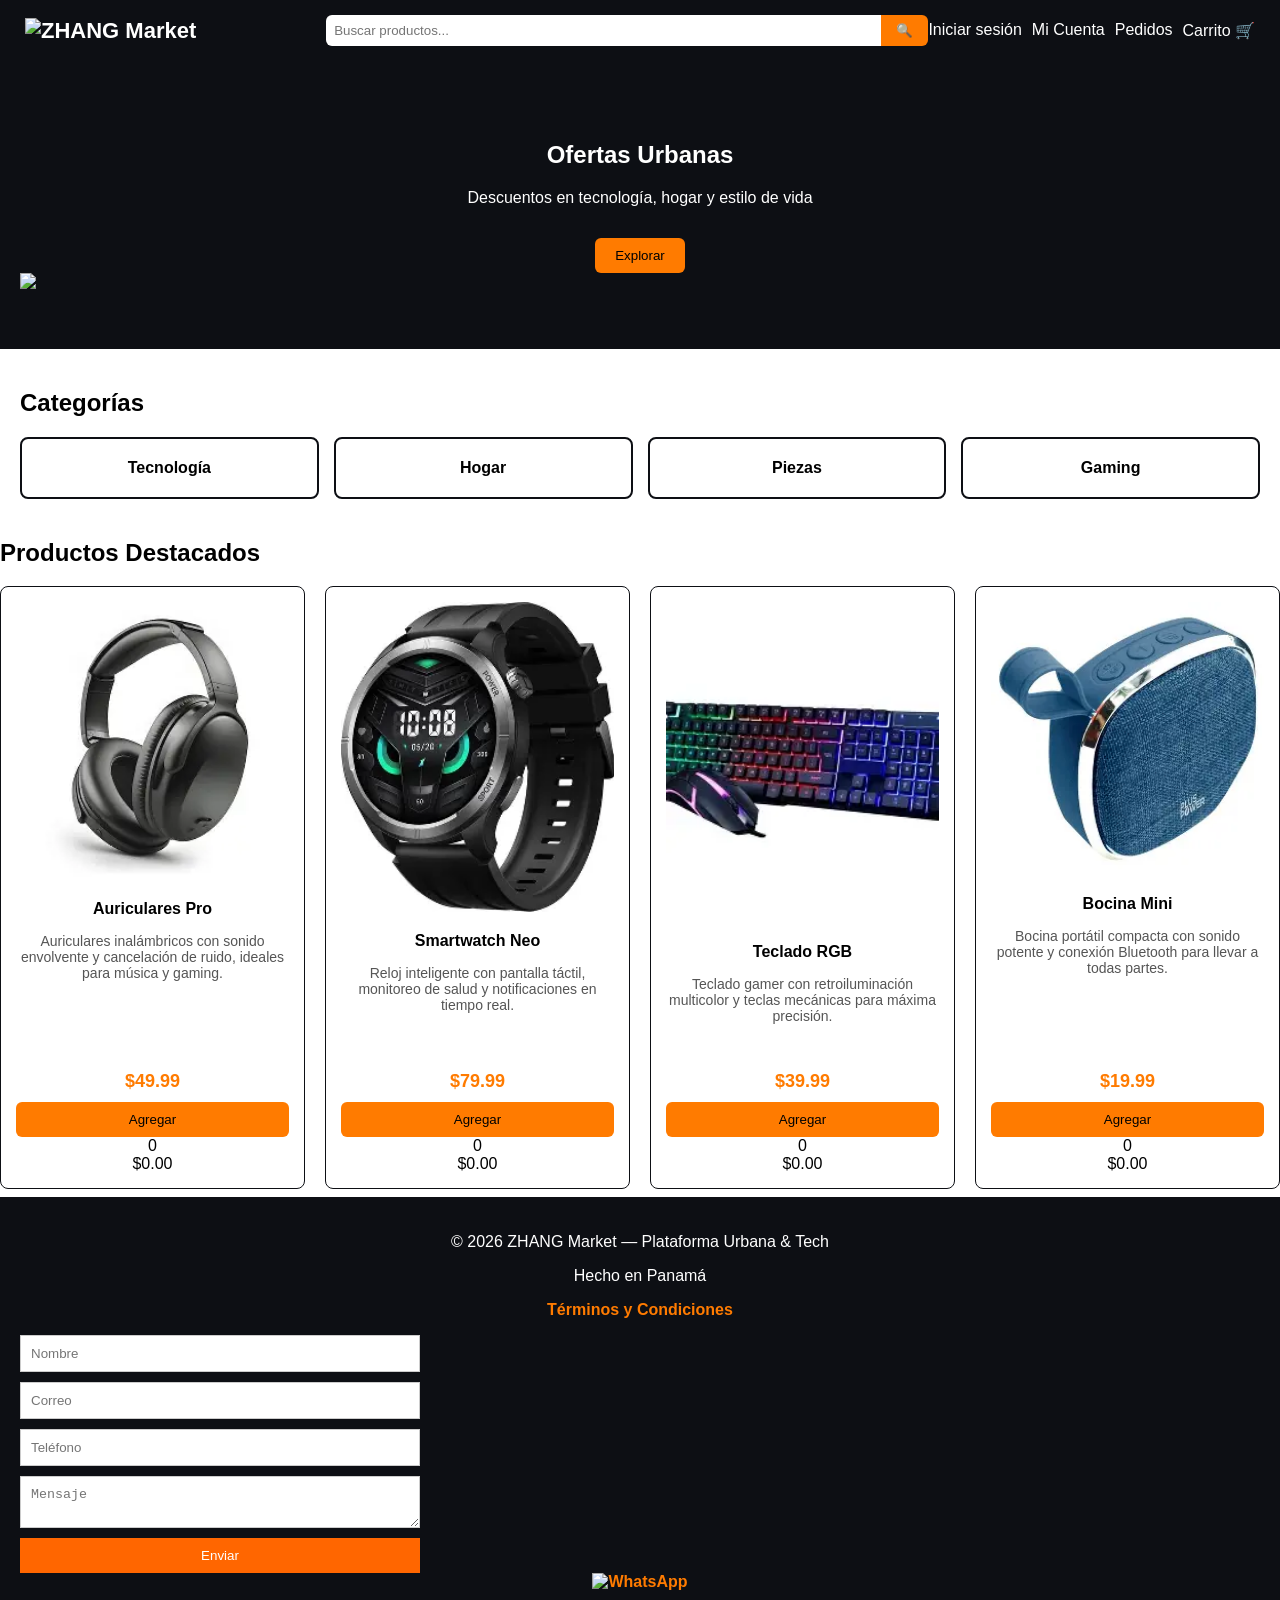
==== index.html @ e0a4aff4 "Fix HTML encoding issues in index.html intial commit" ====
<!DOCTYPE html>
<html lang="es">
<head>
    <meta charset="UTF-8">
    <meta name="viewport" content="width=device-width, initial-scale=1.0">
    <title>ZHANG Market</title>
    <link rel="stylesheet" href="styles.css">
</head>
<body>

    <!-- NAVBAR -->
    <header class="navbar">
<div class="logo">
  <img src="immmmm.jpg" alt="ZHANG Market" style="height: 20px;">
</div>
        <div class="search">
            <input type="text" placeholder="Buscar productos...">
            <button>🔍</button>
        </div>

        <nav class="menu">
            <a href="login.html">Iniciar sesión</a>
            <a href="#">Mi Cuenta</a>
            <a href="#">Pedidos</a>
            <a href="#">Carrito 🛒</a>
        </nav>
    </header>

    <!-- HERO -->
    <section class="hero">
        <div class="hero-text">
            <h1>Ofertas Urbanas</h1>
            <p>Descuentos en tecnología, hogar y estilo de vida</p>
            <button>Explorar</button>
        </div>
        <div class="carousel">
  <img src="img/oferta1.jpg">
  <img src="img/oferta2.jpg">
  <img src="img/oferta3.jpg">
</div>

    </section>

    <!-- CATEGORÍAS -->
    <section class="categorias">
        <h2>Categorías</h2>
        <div class="cat-grid">
            <div class="cat">Tecnología</div>
            <div class="cat">Hogar</div>
            <div class="cat">Piezas</div>
            <div class="cat">Gaming</div>
        </div>
    </section>

    <!-- PRODUCTOS -->
    <section class="productos">
        <h2>Productos Destacados</h2>

        <div class="prod-grid">

           <div class="prod">
    <img src="img/producto1.jpg" alt="Auriculares Pro">
    <h3>Auriculares Pro</h3>
    <p class="descripcion">Auriculares inalámbricos con sonido envolvente y cancelación de ruido, ideales para música y gaming.</p>
    <p class="precio">$49.99</p>
    <button onclick="agregarAlCarrito('Auriculares Pro', 49.99)">Agregar</button>
                <span id="cart-count">0</span>
<span id="cart-total">$0.00</span>
</div>

<div class="prod">
    <img src="img/producto2.jpg" alt="Smartwatch Neo">
    <h3>Smartwatch Neo</h3>
    <p class="descripcion">Reloj inteligente con pantalla táctil, monitoreo de salud y notificaciones en tiempo real.</p>
    <p class="precio">$79.99</p>
    <button onclick="agregarAlCarrito('Smartwatch Neo', 79.99)">Agregar</button>
    <span id="cart-count">0</span>
<span id="cart-total">$0.00</span>
</div>

<div class="prod">
    <img src="img/producto3.jpg" alt="Teclado RGB">
    <h3>Teclado RGB</h3>
    <p class="descripcion">Teclado gamer con retroiluminación multicolor y teclas mecánicas para máxima precisión.</p>
    <p class="precio">$39.99</p>
    <button onclick="agregarAlCarrito('Teclado RGB', 39.99)">Agregar</button>
    <span id="cart-count">0</span>
<span id="cart-total">$0.00</span>
</div>

<div class="prod">
    <img src="img/producto4.jpg" alt="Bocina Mini">
    <h3>Bocina Mini</h3>
    <p class="descripcion">Bocina portátil compacta con sonido potente y conexión Bluetooth para llevar a todas partes.</p>
    <p class="precio">$19.99</p>
    <button onclick="agregarAlCarrito('Bocina Mini', 19.99)">Agregar</button>
    <span id="cart-count">0</span>
<span id="cart-total">$0.00</span>
</div>


        </div>
    </section>

    <!-- FOOTER -->
   <footer class="footer">
    <p>© 2026 ZHANG Market — Plataforma Urbana & Tech</p>
    <p>Hecho en Panamá</p>
    <p><a href="terminos-y-condiciones.html">Términos y Condiciones</a>
        <form id="contact-form">
  <input type="text" placeholder="Nombre" required>
  <input type="email" placeholder="Correo" required>
  <input type="tel" placeholder="Teléfono" required>
  <textarea placeholder="Mensaje" required></textarea>
  <button type="submit">Enviar</button>
</form>

 <a href="https://wa.me/50767113923" class="whatsapp-float" target="_blank">
  <img src="img/whatsapp-icon.png" alt="WhatsApp">
</a>
</a>

    </p>
</footer>

<script>
    
    let user = localStorage.getItem("usuarioActivo");

    if (user) {
        document.querySelector(".menu").innerHTML = `
            <span style="color:white;">Hola, ${user}</span>
            <a href="#" onclick="logout()">Cerrar sesión</a>
            <a href="#">Pedidos</a>
            <a href="#">Carrito 🛒</a>
        `;
    }

    function logout() {
        localStorage.removeItem("usuarioActivo");
        alert("Sesión cerrada");
        location.reload();
    }

</script>
<script>
function agregarAlCarrito(nombre, precio) {
    let usuarioActivo = localStorage.getItem("usuarioActivo");

    if (!usuarioActivo) {
        alert("Debes iniciar sesión para agregar productos");
        return;
    }

    let carritos = JSON.parse(localStorage.getItem("carritos")) || {};

    if (!carritos[usuarioActivo]) {
        carritos[usuarioActivo] = [];
    }

    carritos[usuarioActivo].push({ nombre, precio });

    localStorage.setItem("carritos", JSON.stringify(carritos));

    alert("Producto agregado al carrito");
}
</script>

</body>
</html>
---- styles.css ----
body {
    margin: 0;
    font-family: 'Segoe UI', sans-serif;
    background: #ffffff;
    overflow-x: hidden; 
}

/* NAVBAR */
.navbar {
    background: #0d0f14;
    color: white;
    padding: 15px 25px;
    display: flex;
    flex-wrap: wrap; 
    justify-content: space-between;
    align-items: center;
}

.logo {
    font-size: 22px;
    font-weight: bold;
    flex: 1; 
}

.search {
    display: flex;
    flex: 2;
    min-width: 200px;
}

.search input {
    width: 100%;
    padding: 8px;
    border: none;
    border-radius: 6px 0 0 6px;
}

.search button {
    background: #ff7b00;
    border: none;
    padding: 8px 15px;
    border-radius: 0 6px 6px 0;
    cursor: pointer;
}

.menu {
    display: flex;
    flex-wrap: wrap;
    gap: 10px;
}

.menu a {
    color: white;
    text-decoration: none;
}

/* HERO */
.hero {
    background: #0d0f14;
    color: white;
    padding: 60px 20px;
    text-align: center; /* centrado en móviles */
}

.hero-text button {
    margin-top: 15px;
    padding: 10px 20px;
    background: #ff7b00;
    border: none;
    border-radius: 6px;
    cursor: pointer;
}

/* CATEGORÍAS */
.categorias {
    padding: 20px;
}

.cat-grid {
    display: grid;
    grid-template-columns: repeat(auto-fit, minmax(120px, 1fr));
    gap: 15px;
}

.cat {
    background: #ffffff;
    padding: 20px;
    text-align: center;
    border-radius: 8px;
    font-weight: bold;
    border: 2px solid #0d0f14;
    cursor: pointer;
}

/* PRODUCTOS */
.product img {
  transition: transform 0.3s ease;
}
.product img:hover {
  transform: scale(1.2);
}

.prod-grid {
    display: grid;
    grid-template-columns: repeat(auto-fit, minmax(220px, 1fr));
    gap: 20px;
    align-items: stretch; /* fuerza que todas las columnas tengan la misma altura */
}

.prod {
    background: #ffffff;
    padding: 15px;
    border-radius: 8px;
    text-align: center;
    border: 1px solid #0d0f14;
    display: flex;              /* usamos flexbox dentro de cada tarjeta */
    flex-direction: column;     /* elementos en columna */
    justify-content: space-between; /* distribuye contenido para que botón quede abajo */
    height: 100%;               /* ocupa toda la altura disponible */
}

.prod img {
    max-width: 100%;
    height: auto;
    border-radius: 8px;
    margin-bottom: 10px;
}

.prod h3 {
    margin: 10px 0;
    font-size: 16px;
}

.descripcion {
    flex-grow: 1; /* hace que la descripción se expanda y empuje el botón hacia abajo */
    font-size: 14px;
    color: #555;
    margin: 5px 0;
}

.precio {
    color: #ff7b00;
    font-size: 18px;
    font-weight: bold;
    margin: 10px 0;
}

.prod button {
    background: #ff7b00;
    border: none;
    padding: 10px;
    width: 100%;
    border-radius: 6px;
    cursor: pointer;
    margin-top: auto; /* asegura que el botón siempre quede al final */
}

/* FOOTER */
.footer {
    background: #0d0f14;
    color: white;
    text-align: center;
    padding: 20px;
    margin-top: 40px;
}

.footer a {
    color: #ff7b00;
    text-decoration: none;
    margin: 0 8px;
    font-weight: bold;
}

.footer a:hover {
    text-decoration: underline;
}

.descripcion {
    font-size: 14px;
    color: #555;
    margin: 5px 0;
}

/* RESPONSIVE */
@media (max-width: 768px) {
    .navbar {
        flex-direction: column;
        align-items: flex-start;
    }

    .search {
        width: 100%;
        margin-top: 10px;
    }

    .menu {
        flex-direction: column;
        width: 100%;
        margin-top: 10px;
    }

    .hero {
        text-align: center;
        padding: 40px 15px;
    }

    .hero h1 {
        font-size: 1.6em;
    }

    .prod-grid {
        grid-template-columns: repeat(auto-fit, minmax(150px, 1fr));
    }
            .whatsapp-float {
  position: fixed;
  bottom: 20px;
  right: 20px;
  width: 60px;
  height: 60px;
  z-index: 100;
}
.whatsapp-float img {
  width: 100%;
  border-radius: 50%;
}
}
#contact-form {
  display: flex;
  flex-direction: column;
  gap: 10px;
  max-width: 400px;
}
#contact-form input, #contact-form textarea {
  padding: 10px;
  border: 1px solid #ccc;
}
#contact-form button {
  background-color: #ff6600;
  color: #fff;
  border: none;
  padding: 10px;
  cursor: pointer;
}
.carousel {
  display: flex;
  overflow-x: auto;
  scroll-snap-type: x mandatory;
}
.carousel img {
  flex: none;
  width: 100%;
  scroll-snap-align: start;
}
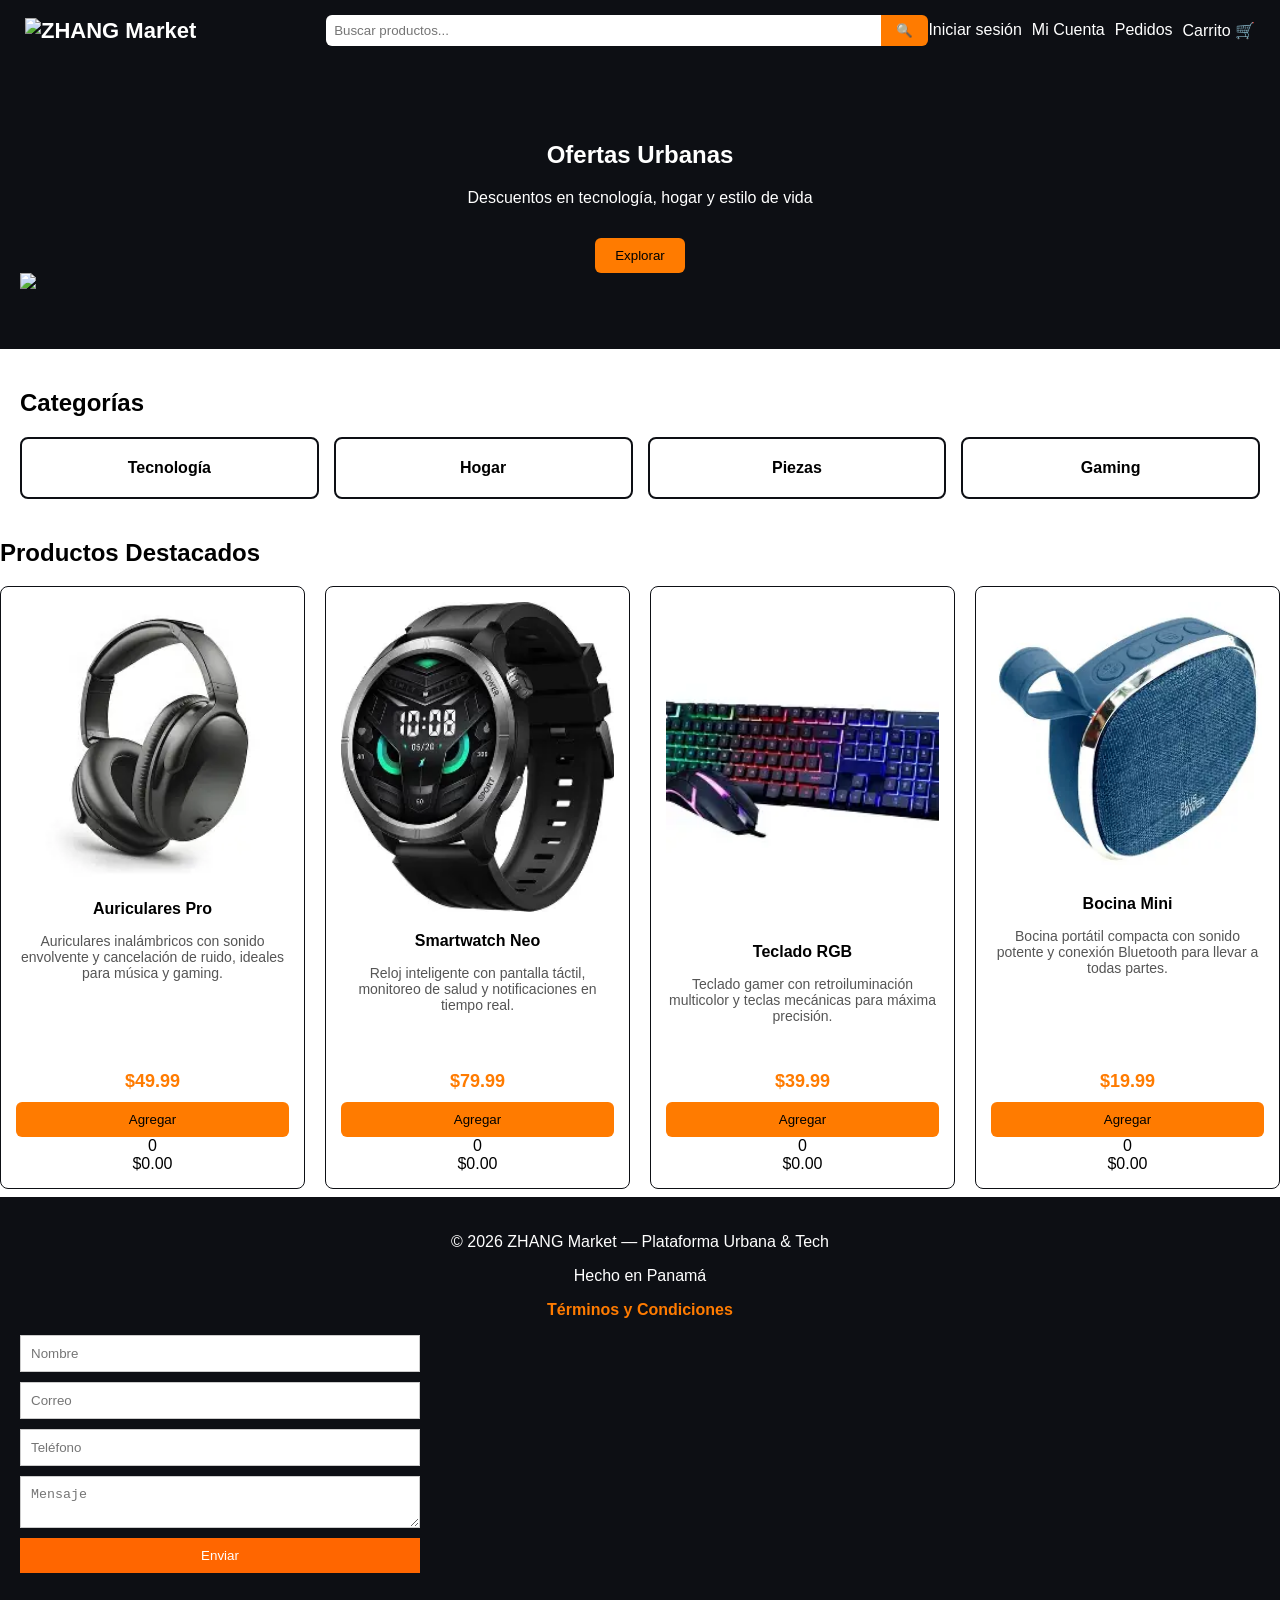
==== commit 07127d4f: "Update index.html" ====
--- a/index.html
+++ b/index.html
@@ -64,8 +64,8 @@
     <p class="descripcion">Auriculares inalámbricos con sonido envolvente y cancelación de ruido, ideales para música y gaming.</p>
     <p class="precio">$49.99</p>
     <button onclick="agregarAlCarrito('Auriculares Pro', 49.99)">Agregar</button>
-                <span id="cart-count">0</span>
-<span id="cart-total">$0.00</span>
+               <span id="cart-count">0</span>
+            <span id="cart-total">$0.00</span>
 </div>
 
 <div class="prod">
@@ -115,8 +115,8 @@
   <button type="submit">Enviar</button>
 </form>
 
- <a href="https://wa.me/50767113923" class="whatsapp-float" target="_blank">
-  <img src="img/whatsapp-icon.png" alt="WhatsApp">
+  <a href="https://wa.me/50767113923" class="whatsapp-fixed-box" target="_blank">
+        <i class="fa-brands fa-whatsapp"></i>
 </a>
 </a>
 
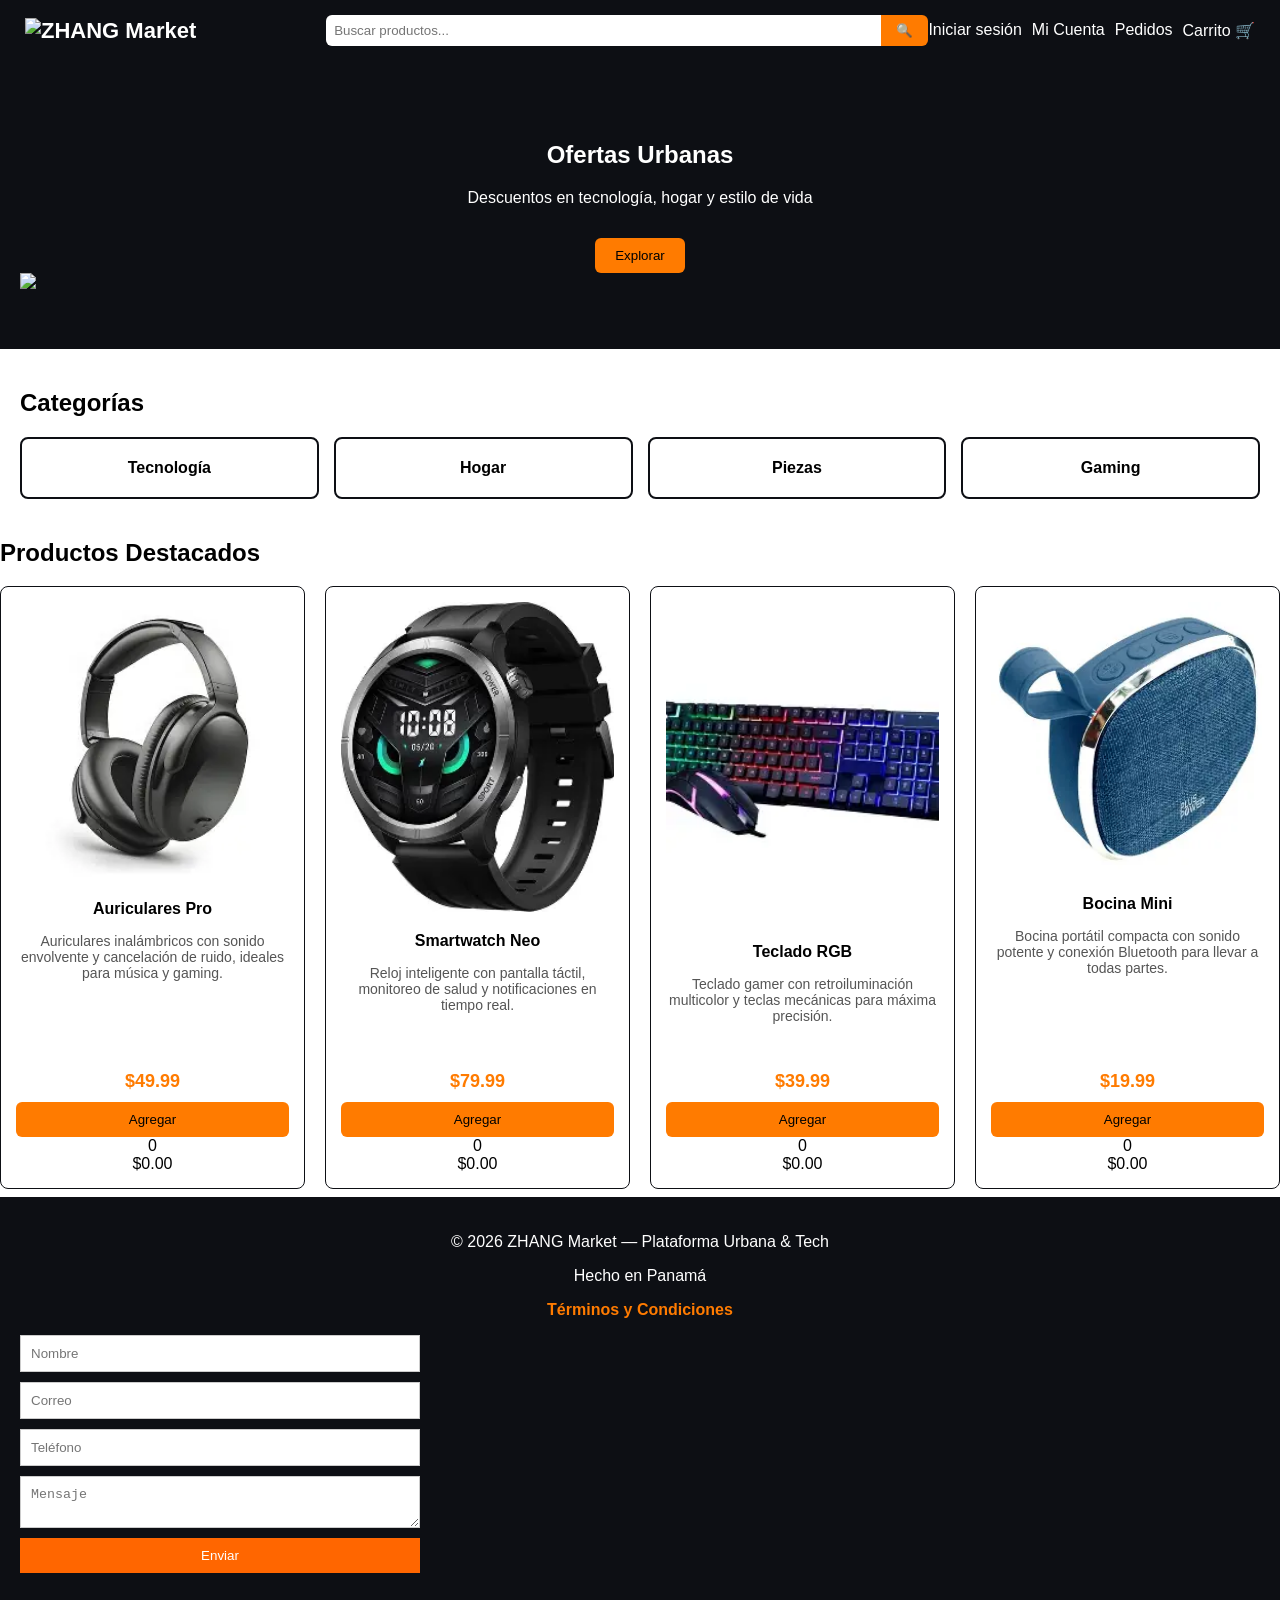
==== commit 97f33069: "Fix HTML structure and restore content initial commit" ====
--- a/index.html
+++ b/index.html
@@ -115,10 +115,10 @@
   <button type="submit">Enviar</button>
 </form>
 
-  <a href="https://wa.me/50767113923" class="whatsapp-fixed-box" target="_blank">
+ <a href="https://wa.me/50767113923" class="whatsapp-fixed-box" target="_blank">
         <i class="fa-brands fa-whatsapp"></i>
-</a>
-</a>
+    </a>
+
 
     </p>
 </footer>
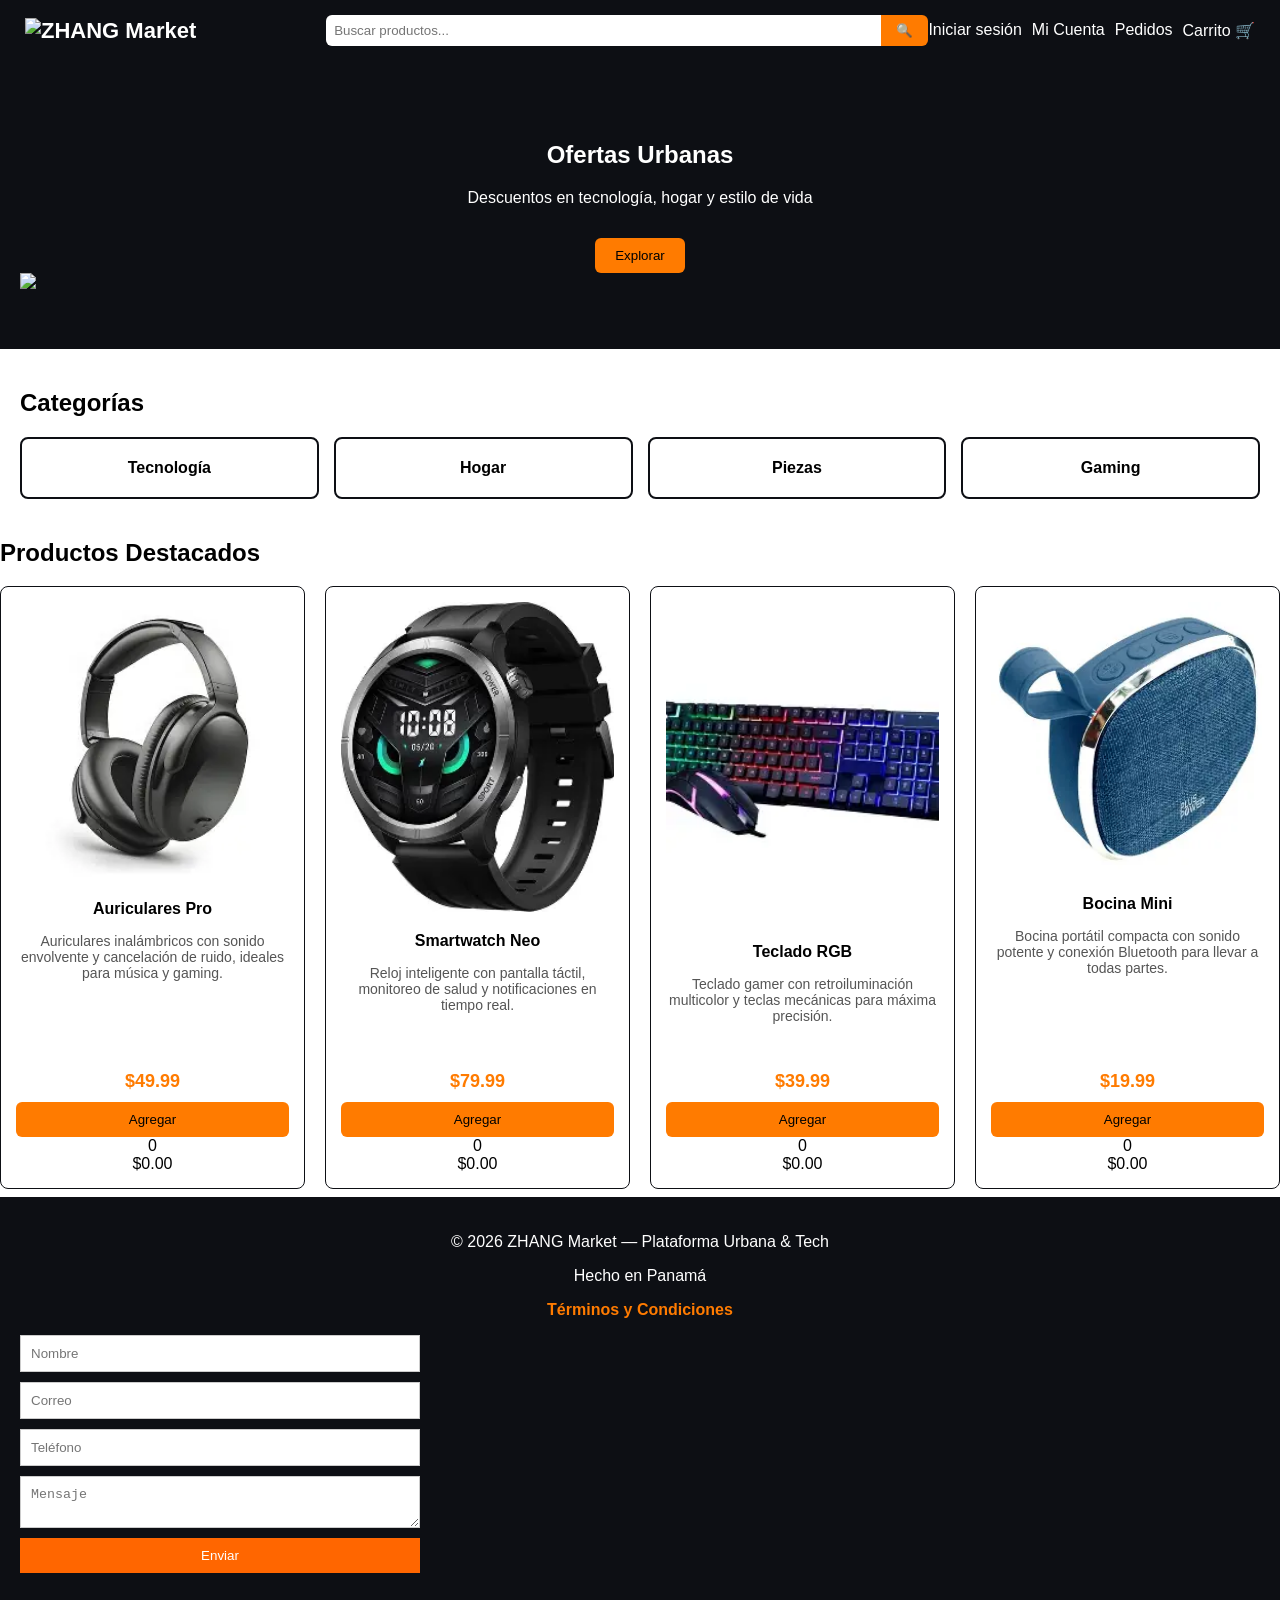
==== commit 8659c676: "Update index.html" ====
--- a/index.html
+++ b/index.html
@@ -11,7 +11,7 @@
     <!-- NAVBAR -->
     <header class="navbar">
 <div class="logo">
-  <img src="immmmm.jpg" alt="ZHANG Market" style="height: 20px;">
+  <img src="immmmm.jpg" alt="ZHANG Market" style="height: 40px;">
 </div>
         <div class="search">
             <input type="text" placeholder="Buscar productos...">
@@ -115,9 +115,7 @@
   <button type="submit">Enviar</button>
 </form>
 
- <a href="https://wa.me/50767113923" class="whatsapp-fixed-box" target="_blank">
-        <i class="fa-brands fa-whatsapp"></i>
-    </a>
+
 
 
     </p>
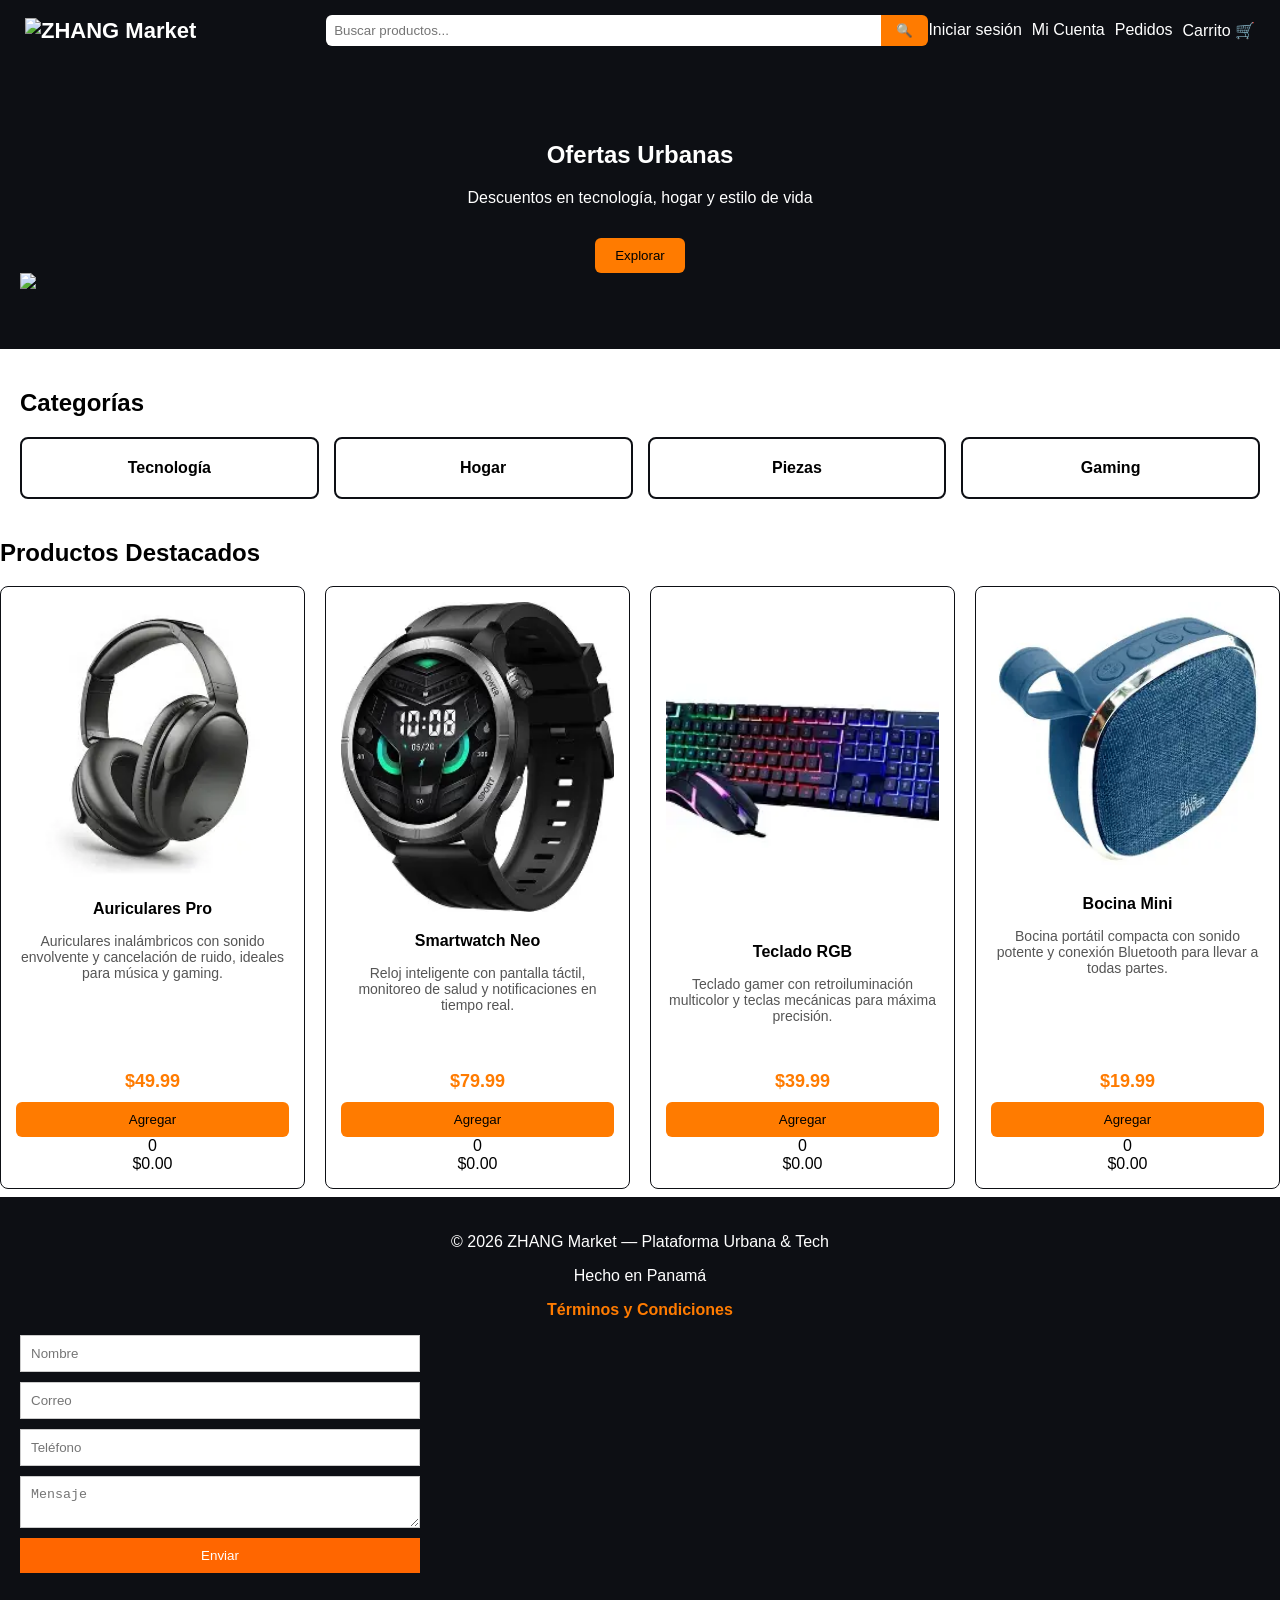
==== commit 6c4cc2f2: "Fix HTML encoding issues in index.html" ====
--- a/index.html
+++ b/index.html
@@ -114,7 +114,9 @@
   <textarea placeholder="Mensaje" required></textarea>
   <button type="submit">Enviar</button>
 </form>
-
+ <a href="https://wa.me/50767113923" class="whatsapp-fixed-box" target="_blank">
+        <i class="fa-brands fa-whatsapp"></i>
+    </a>
 
 
 
